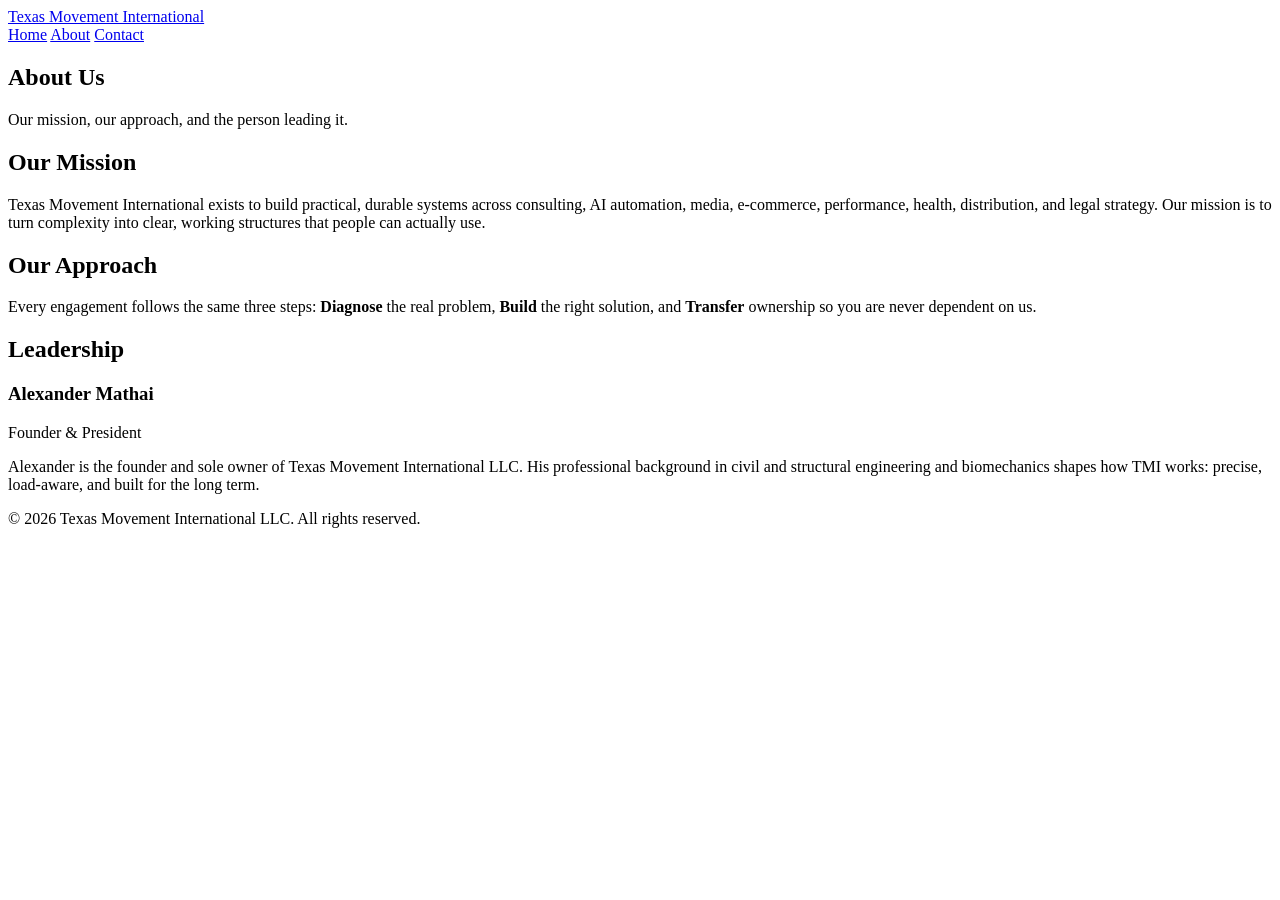
==== about.html @ 253d334c "Create about.html for Texas Movement International This file outlines the mission, approach, and lea" ====
<!DOCTYPE html>
<html lang="en">
<head>
  <meta charset="UTF-8">
  <meta name="viewport" content="width=device-width, initial-scale=1.0">
  <meta name="description" content="About Texas Movement International: our mission and leadership.">
  <title>About | Texas Movement International</title>
  <link rel="stylesheet" href="style.css">
</head>
<body>

  <header class="site-header">
    <div class="container nav-wrap">
      <a href="index.html" class="brand">Texas Movement International</a>
      <nav class="nav">
        <a href="index.html">Home</a>
        <a href="about.html" class="active">About</a>
        <a href="contact.html">Contact</a>
      </nav>
    </div>
  </header>

  <main>
    <section class="page-title">
      <div class="container">
        <h1>About Us</h1>
        <p class="lead">Our mission, our approach, and the person leading it.</p>
      </div>
    </section>

    <section class="section">
      <div class="container narrow">
        <h2>Our Mission</h2>
        <p>Texas Movement International exists to build practical, durable systems across consulting, AI automation, media, e-commerce, performance, health, distribution, and legal strategy. Our mission is to turn complexity into clear, working structures that people can actually use.</p>

        <h2>Our Approach</h2>
        <p>Every engagement follows the same three steps: <strong>Diagnose</strong> the real problem, <strong>Build</strong> the right solution, and <strong>Transfer</strong> ownership so you are never dependent on us.</p>
      </div>
    </section>

    <section class="section alt">
      <div class="container narrow">
        <h2>Leadership</h2>
        <!-- <img src="images/alexander.jpg" alt="Alexander Mathai" class="portrait"> -->
        <h3>Alexander Mathai</h3>
        <p class="role">Founder &amp; President</p>
        <p>Alexander is the founder and sole owner of Texas Movement International LLC. His professional background in civil and structural engineering and biomechanics shapes how TMI works: precise, load-aware, and built for the long term.</p>
      </div>
    </section>
  </main>

  <footer class="site-footer">
    <div class="container">
      <p>&copy; 2026 Texas Movement International LLC. All rights reserved.</p>
    </div>
  </footer>

</body>
</html>
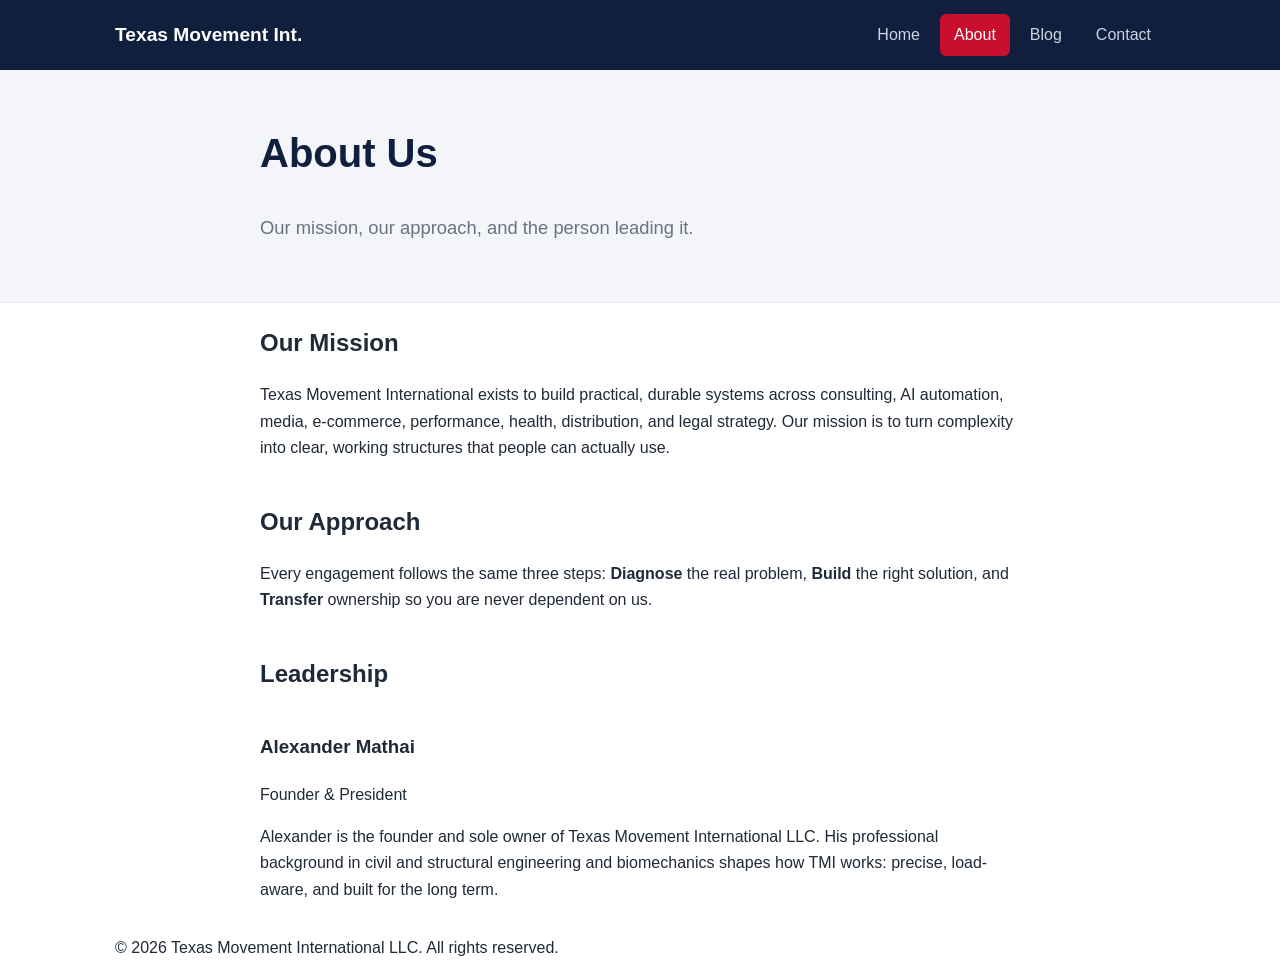
==== commit e412a9e3: "Refactor about.html for improved structure and content" ====
--- a/about.html
+++ b/about.html
@@ -1,59 +1,57 @@
 <!DOCTYPE html>
 <html lang="en">
 <head>
-  <meta charset="UTF-8">
-  <meta name="viewport" content="width=device-width, initial-scale=1.0">
-  <meta name="description" content="About Texas Movement International: our mission and leadership.">
-  <title>About | Texas Movement International</title>
-  <link rel="stylesheet" href="style.css">
+    <meta charset="UTF-8">
+    <meta name="viewport" content="width=device-width, initial-scale=1.0">
+    <title>About Us | Texas Movement International</title>
+    <link rel="stylesheet" href="style.css">
 </head>
 <body>
 
-  <header class="site-header">
-    <div class="container nav-wrap">
-      <a href="index.html" class="brand">Texas Movement International</a>
-      <nav class="nav">
-        <a href="index.html">Home</a>
-        <a href="about.html" class="active">About</a>
-        <a href="contact.html">Contact</a>
-      </nav>
+    <header class="site-header">
+        <div class="container nav-wrap">
+            <a href="index.html" class="brand">Texas Movement Int.</a>
+            <nav class="nav">
+                <a href="index.html">Home</a>
+                <a href="about.html" class="active">About</a>
+                <a href="blog.html">Blog</a>
+                <a href="contact.html">Contact</a>
+            </nav>
+        </div>
+    </header>
+
+    <div class="page-title">
+        <div class="container narrow">
+            <h1>About Us</h1>
+            <p class="lead">Our mission, our approach, and the person leading it.</p>
+        </div>
     </div>
-  </header>
 
-  <main>
-    <section class="page-title">
-      <div class="container">
-        <h1>About Us</h1>
-        <p class="lead">Our mission, our approach, and the person leading it.</p>
-      </div>
-    </section>
+    <main class="section">
+        <div class="container narrow">
+            <h2>Our Mission</h2>
+            <p>Texas Movement International exists to build practical, durable systems across consulting, AI automation, media, e-commerce, performance, health, distribution, and legal strategy. Our mission is to turn complexity into clear, working structures that people can actually use.</p>
 
-    <section class="section">
-      <div class="container narrow">
-        <h2>Our Mission</h2>
-        <p>Texas Movement International exists to build practical, durable systems across consulting, AI automation, media, e-commerce, performance, health, distribution, and legal strategy. Our mission is to turn complexity into clear, working structures that people can actually use.</p>
+            <h2 style="margin-top: 40px;">Our Approach</h2>
+            <p>Every engagement follows the same three steps: <strong>Diagnose</strong> the real problem, <strong>Build</strong> the right solution, and <strong>Transfer</strong> ownership so you are never dependent on us.</p>
 
-        <h2>Our Approach</h2>
-        <p>Every engagement follows the same three steps: <strong>Diagnose</strong> the real problem, <strong>Build</strong> the right solution, and <strong>Transfer</strong> ownership so you are never dependent on us.</p>
-      </div>
-    </section>
+            <h2 style="margin-top: 40px;">Leadership</h2>
+            <div style="display: flex; gap: 32px; align-items: flex-start; flex-wrap: wrap;">
+                <!-- Placeholder for your image: <img src="images/alexander.jpg" alt="Alexander Mathai" class="portrait"> -->
+                <div>
+                    <h3>Alexander Mathai</h3>
+                    <div class="role">Founder & President</div>
+                    <p>Alexander is the founder and sole owner of Texas Movement International LLC. His professional background in civil and structural engineering and biomechanics shapes how TMI works: precise, load-aware, and built for the long term.</p>
+                </div>
+            </div>
+        </div>
+    </main>
 
-    <section class="section alt">
-      <div class="container narrow">
-        <h2>Leadership</h2>
-        <!-- <img src="images/alexander.jpg" alt="Alexander Mathai" class="portrait"> -->
-        <h3>Alexander Mathai</h3>
-        <p class="role">Founder &amp; President</p>
-        <p>Alexander is the founder and sole owner of Texas Movement International LLC. His professional background in civil and structural engineering and biomechanics shapes how TMI works: precise, load-aware, and built for the long term.</p>
-      </div>
-    </section>
-  </main>
-
-  <footer class="site-footer">
-    <div class="container">
-      <p>&copy; 2026 Texas Movement International LLC. All rights reserved.</p>
-    </div>
-  </footer>
+    <footer class="site-footer">
+        <div class="container">
+            <p>&copy; 2026 Texas Movement International LLC. All rights reserved.</p>
+        </div>
+    </footer>
 
 </body>
 </html>
--- a/style.css
+++ b/style.css
@@ -0,0 +1,92 @@
+:root {
+ --navy: #0f1f3d;
+ --accent: #c8102e;
+ --text: #1f2937;
+ --muted: #6b7280;
+ --bg: #ffffff;
+ --bg-alt: #f3f5f9;
+ --radius: 10px;
+}
+
+html { scroll-behavior: smooth; }
+
+body {
+ font-family: -apple-system, BlinkMacSystemFont, "Segoe UI", Roboto, Helvetica, Arial, sans-serif;
+ color: var(--text);
+ background: var(--bg);
+ line-height: 1.65;
+ margin: 0;
+}
+
+.container { width: 100%; max-width: 1050px; margin: 0 auto; padding: 0 20px; }
+.container.narrow { max-width: 760px; }
+
+a { color: var(--accent); text-decoration: none; }
+a:hover { text-decoration: underline; }
+img { max-width: 100%; height: auto; display: block; }
+
+/* Navigation */
+.site-header {
+ background: var(--navy);
+ position: sticky;
+ top: 0;
+ z-index: 100;
+}
+.nav-wrap {
+ display: flex;
+ align-items: center;
+ justify-content: space-between;
+ flex-wrap: wrap;
+ gap: 8px 20px;
+ padding: 14px 0;
+}
+.brand {
+ color: #fff;
+ text-decoration: none;
+ font-weight: 700;
+ font-size: 1.2rem;
+}
+.brand:hover { text-decoration: none; }
+.nav { display: flex; gap: 6px; flex-wrap: wrap; }
+.nav a {
+ color: #cbd5e1;
+ text-decoration: none;
+ padding: 8px 14px;
+ border-radius: 6px;
+ font-weight: 500;
+}
+.nav a:hover { background: rgba(255,255,255,0.1); color: #fff; text-decoration: none; }
+.nav a.active { background: var(--accent); color: #fff; }
+
+/* Hero and page titles */
+.hero {
+ background: linear-gradient(135deg, var(--navy), #1e3a6e);
+ color: #fff;
+ padding: 80px 0;
+}
+.hero h1 { font-size: clamp(2rem, 6vw, 3.2rem); line-height: 1.15; margin-bottom: 16px; max-width: 720px; margin-top: 0; }
+.eyebrow { text-transform: uppercase; letter-spacing: 2px; font-size: 0.8rem; color: #93c5fd; margin-bottom: 10px; }
+.lead { font-size: 1.15rem; max-width: 640px; }
+.hero .lead { color: #e2e8f0; }
+
+.page-title {
+ background: var(--bg-alt);
+ padding: 50px 0 40px;
+ border-bottom: 1px solid #e5e7eb;
+}
+.page-title h1 { font-size: clamp(1.8rem, 5vw, 2.5rem); color: var(--navy); margin-top: 0; }
+.page-title .lead { color: var(--muted); margin-top: 6px; }
+
+/* Buttons */
+.btn-row { display: flex; flex-wrap: wrap; gap: 12px; margin-top: 28px; }
+.btn {
+ display: inline-block;
+ background: var(--accent);
+ color: #fff;
+ text-decoration: none;
+ padding: 12px 24px;
+ border-radius: var(--radius);
+ font-weight: 600;
+ border: 2px solid var(--accent);
+}
+.btn:hover
